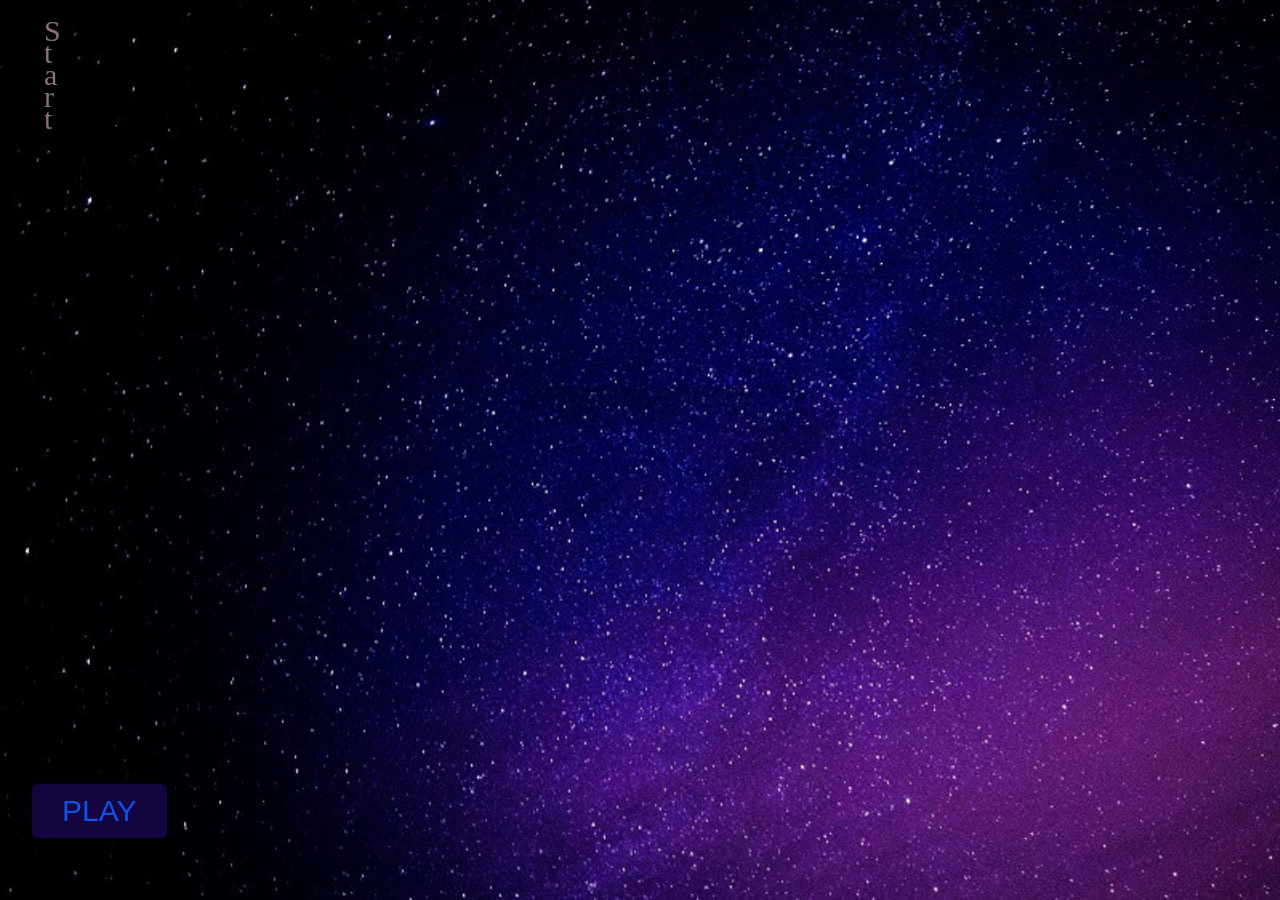
==== hw12zw/hw12.html @ 2128aaa4 "fix" ====
<!DOCTYPE html>
<html lang="en">
<head>
    <meta charset="UTF-8">
    <meta http-equiv="X-UA-Compatible" content="IE=edge">
    <meta name="viewport" content="width=device-width, initial-scale=1.0">
    <link rel="stylesheet" href="starwarsintro.css">
    <link rel="stylesheet" href="hw12.css">
    <title>Document</title>
   
</head>
<body>
    <p id="start">Декілька років по тому ще не було інтернету...</p>

    <h1>STAR WARS<sub>Home work #12</sub></h1>
    
    <div id="titles"><div id="titlecontent">
    
        <p class="center">ЭПИЗОД V<br>НОВА ДОМАШКА</p>
        
        <p> 5 епізод зоряних війн</p>
        
    <p>Створіть кнопку: "отримати інформацію". При натисканні на неї отримайте та відобразіть інформацію про усіх персонажів 5 епізоду зоряних війн(films/2). Зверніть увагу, що необхідно вивчити документацію та на її основі вивести інформацію. 
        Виводимо тільки: повне ім'я персонажа, дата народження, стать(якщо зробите іконкою, буде взагалі ідеально).</p>
    
    <p> БОНУС ПЛЮС: Якщо додумаєтесь, як зберігати і виводити фотки персонажів – буде дуже круто.
        Я дам підказку: можна створити об'єкт з ключ=посилання_на_персонажа, значення=посилання_на_фотку
        У самому АПІ фотографій немає, але ДЗшка стане набагато приємніше виглядати з зображеннями персонажів</p>
    
    <p>Виведіть список усіх планет, які були у зоряних війнах.</p>
    
    <p>Додайте кнопку next, яка завантажить наступну сторінку зі списком планет. Попередня сторінка при цьому має пропасти. (відбувається заміна даних)</p>
    
    <p>ADVANCED: додайте до 1 завдання поле вводу з номером фільму(номер по порядку випуску фильму). Тепер при натисканні на кнопку – необхідно отримати інформацію не про 5тий епізод, а про фільм, номер якого вказано у полі вводу.
        Якщо вказана цифра 1 – потрібно передати запит на /films/1</p>
    
    <p>ADVANCED: Додайте кнопку перекладу на вукийську мову. Після натискання на кнопку – весь отриманий по апі контент повинен перекластись на мову вуки.
        Для цього достатньо додати до будь-якого запиту: ?format=wookiee.
        При фантазії – можете ще і текст кнопок перекласти :)
        </p>
      
    </div>
</div>

  <audio id="audio" src="audio/zvezdnye-voyny-nachalo.mp3">
  </audio>
        
  <button class="shine-button" id = 'playPause'>PLAY</button>
  <button id="neon" class="noselect">
    <span id="s">S</span>
    <span id="t">t</span>
    <span id="a">a</span>
    <span id="r">r</span>
    <span id="t">t</span>
  </button>

  <div class="container">
    <div class="movies"></div>
  </div>

<script src="hw12.js"></script>
</body>
</html>
---- hw12zw/starwarsintro.css ----
@import url(https://fonts.googleapis.com/css?family=Droid+Sans:400,700);

* { padding: 0; margin: 0; }

body, html
{
  position: relative;
	width: 100%;
	height: 100%;
	font-family: "Droid Sans", arial, verdana, sans-serif;
	font-weight: 700;
	color: #ff6;
	background-image: url("images/1568880406_1.jpg");
  background-size: cover;
  background-repeat: no-repeat;
	overflow: hidden;
}

p#start
{
	position: relative;
	width: 16em;
	font-size: 200%;
	font-weight: 400;
	margin: 20% auto;
	color: #4ee;
	opacity: 0;
	z-index: 1;
	-webkit-animation: intro 2s ease-out;
	-moz-animation: intro 2s ease-out;
	-ms-animation: intro 2s ease-out;
	-o-animation: intro 2s ease-out;
	animation: intro 2s ease-out;
}

@-webkit-keyframes intro {
	0% { opacity: 1; }
	90% { opacity: 1; }
	100% { opacity: 0; }
}

@-moz-keyframes intro {
	0% { opacity: 1; }
	90% { opacity: 1; }
	100% { opacity: 0; }
}

@-ms-keyframes intro {
	0% { opacity: 1; }
	90% { opacity: 1; }
	100% { opacity: 0; }
}

@-o-keyframes intro {
	0% { opacity: 1; }
	90% { opacity: 1; }
	100% { opacity: 0; }
}

@keyframes intro {
	0% { opacity: 1; }
	90% { opacity: 1; }
	100% { opacity: 0; }
}

h1
{
	position: absolute;
	width: 2.6em;
	left: 50%;
	top: 25%;
	font-size: 10em;
	text-align: center;
	margin-left: -1.3em;
	line-height: 0.8em;
	letter-spacing: -0.05em;
	color: #000;
	text-shadow: -2px -2px 0 #ff6, 2px -2px 0 #ff6, -2px 2px 0 #ff6, 2px 2px 0 #ff6;
	opacity: 0;
	z-index: 1;
	-webkit-animation: logo 5s ease-out 2.5s;
	-moz-animation: logo 5s ease-out 2.5s;
	-ms-animation: logo 5s ease-out 2.5s;
	-o-animation: logo 5s ease-out 2.5s;
	animation: logo 5s ease-out 2.5s;
}

h1 sub
{
	display: block;
	font-size: 0.3em;
	letter-spacing: 0;
	line-height: 0.8em;
}

@-webkit-keyframes logo {
	0% { -webkit-transform: scale(1); opacity: 1; }
	50% { opacity: 1; }
	100% { -webkit-transform: scale(0.1); opacity: 0; }
}

@-moz-keyframes logo {
	0% { -moz-transform: scale(1); opacity: 1; }
	50% { opacity: 1; }
	100% { -moz-transform: scale(0.1); opacity: 0; }
}

@-ms-keyframes logo {
	0% { -ms-transform: scale(1); opacity: 1; }
	50% { opacity: 1; }
	100% { -ms-transform: scale(0.1); opacity: 0; }
}

@-o-keyframes logo {
	0% { -o-transform: scale(1); opacity: 1; }
	50% { opacity: 1; }
	100% { -o-transform: scale(0.1); opacity: 0; }
}

@keyframes logo {
	0% { transform: scale(1); opacity: 1; }
	50% { opacity: 1; }
	100% { transform: scale(0.1); opacity: 0; }
}

/* the interesting 3D scrolling stuff */
#titles
{
	position: absolute;
	width: 18em;
	height: 50em;
	bottom: 0;
 	left: 50%;
	margin-left: -9em;
	font-size: 350%;
	text-align: justify;
	overflow: hidden;
	-webkit-transform-origin: 50% 100%;
	-moz-transform-origin: 50% 100%;
	-ms-transform-origin: 50% 100%;
	-o-transform-origin: 50% 100%;
	transform-origin: 50% 100%;
	-webkit-transform: perspective(300px) rotateX(25deg);
	-moz-transform: perspective(300px) rotateX(25deg);
	-ms-transform: perspective(300px) rotateX(25deg);
	-o-transform: perspective(300px) rotateX(25deg);
	transform: perspective(300px) rotateX(25deg);
}

#titles:after
{
	position: absolute;
	content: ' ';
  opacity: .2;
	left: 0;
	right: 0;
	top: 0;
	bottom: 60%;
	background-image: -webkit-linear-gradient(top, rgba(0,0,0,1) 0%, transparent 100%);
	background-image: -moz-linear-gradient(top, rgba(0,0,0,1) 0%, transparent 100%);
	background-image: -ms-linear-gradient(top, rgba(0,0,0,1) 0%, transparent 100%);
	background-image: -o-linear-gradient(top, rgba(0,0,0,1) 0%, transparent 100%);
	background-image: linear-gradient(top, rgba(0,0,0,1) 0%, transparent 100%);
	pointer-events: none;
}

#titles p
{
	text-align: justify;
	margin: 0.8em 0;
}

#titles p.center
{
	text-align: center;
}

#titles a
{
	color: #ff6;
	text-decoration: underline;
}

#titlecontent
{
	position: absolute;
	top: 100%;
	-webkit-animation: scroll 100s linear 4s infinite;
	-moz-animation: scroll 100s linear 4s infinite;
	-ms-animation: scroll 100s linear 4s infinite;
	-o-animation: scroll 100s linear 4s infinite;
	animation: scroll 100s linear 4s infinite;
}

/* animation */
@-webkit-keyframes scroll {
	0% { top: 100%; }
	100% { top: -170%; }
}

@-moz-keyframes scroll {
	0% { top: 100%; }
	100% { top: -170%; }
}

@-ms-keyframes scroll {
	0% { top: 100%; }
	100% { top: -170%; }
}

@-o-keyframes scroll {
	0% { top: 100%; }
	100% { top: -170%; }
}

@keyframes scroll {
	0% { top: 100%; }
	100% { top: -170%; }
}

.shine-button {
  position: fixed;
  left: 10px;
  bottom: 50px;
  text-decoration: none;
  display: inline-block;
  padding: 10px 30px;
  margin: 10px 20px;
  overflow: hidden;
  border: 2px solid #01000e;
  border-radius: 8px;
  background-color: #14043f;
  font-family: 'Montserrat', sans-serif;
  color: #0f53e5;
  transition: .2s ease-in-out;
}
.shine-button:before {
  content: "";
  background: linear-gradient(90deg, rgba(84, 3, 82, 0.1), rgba(96, 3, 106, 0.493));
  height: 50px;
  width: 50px;
  position: absolute;
  top: -8px;
  left: -75px;
  transform: skewX(-45deg);
}
.shine-button:hover {
  background: #360135;
  color: #fff;
}
.shine-button:hover:before {
  left: 150px;
  transition: .5s ease-in-out;
}
---- hw12zw/hw12.css ----
/* button neon   */
  .noselect {
    -webkit-touch-callout: none;
    -webkit-user-select: none;
    -khtml-user-select: none;
    -moz-user-select: none;
    -ms-user-select: none;
    user-select: none;
    position: fixed;
    left: 50px;
    top: 20px;
  }
  
  button {
    display: flex;
    flex-direction: column;
    background: none;
    border: none;
    font-family: 'Warnes', cursive;
    color: rgb(139, 114, 114);
    font-size: 30px;
    cursor: pointer;
    -webkit-tap-highlight-color: transparent;
  }
  
  span {
    margin: -6px;
    padding: 0;
  }
  
  #neon:hover span {
    animation: flicker 1s linear forwards;
  }
  
  #neon:hover #e {
    animation-delay: 200ms;
  }
  
  #neon:hover #o {
    animation-delay: 500ms;
  }
  
  #neon:hover #n2 {
    animation-delay: 600ms;
  }
  
  @keyframes flicker {
    0% {color: #333;}
    5%, 15%, 25% {
    color: #fff;
    text-shadow: 0px 0px 25px cyan;
    }
    10%, 20% {
    color: #333;
    text-shadow: none;
    }
     
    30% {
    color: #fff;
    text-shadow: 0px 0px 25px cyan;
    }
     
    100% {
    color: #fff;
    text-shadow: 0px 0px 25px cyan;
    }
  }
  
  #neon:focus {
    outline: none;
  }

  .container {
    max-width: 1200px;
    margin: 0 auto;
  }
  .movies {
    display: flex;
    flex-wrap: wrap;
    justify-content: space-around;
  }
  
  .movie {
    width: 240px;
    margin: 10px;
    position: relative;
  }
  
  .movie__cover-inner {
    position: relative;
    height: 360px;
  }
  
  .movie__cover {
    max-width: 100%;
    height: 100%;
  }
  .movie__info {
    padding: 10px 0px;
  }
  
  .movie__title {
    font-size: 16px;
    color: #ffffff;
  }
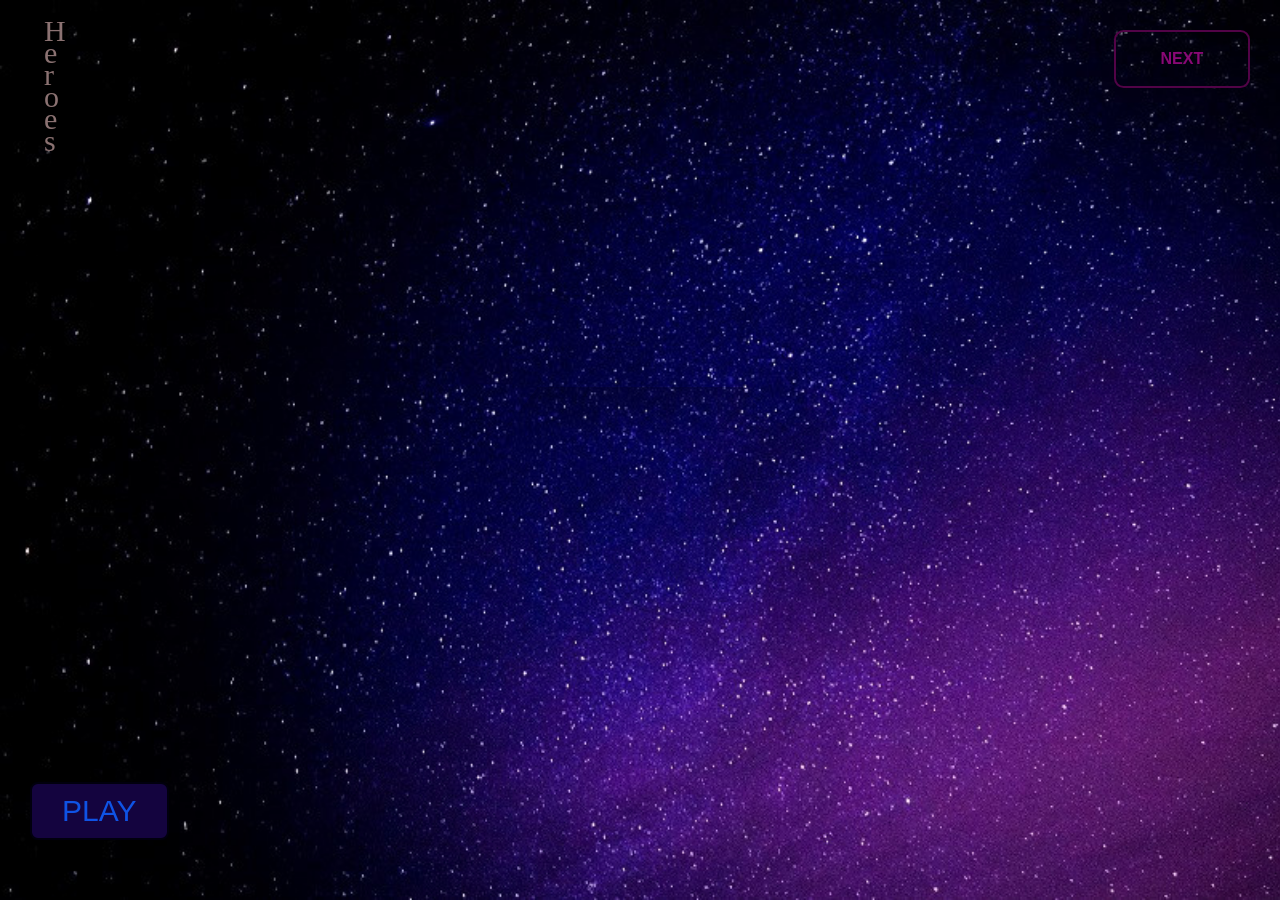
==== commit d7165c5f: "final" ====
--- a/hw12zw/hw12.html
+++ b/hw12zw/hw12.html
@@ -5,6 +5,10 @@
     <meta http-equiv="X-UA-Compatible" content="IE=edge">
     <meta name="viewport" content="width=device-width, initial-scale=1.0">
     <link rel="stylesheet" href="starwarsintro.css">
+    <link rel="preconnect" href="https://fonts.googleapis.com">
+    <link rel="preconnect" href="https://fonts.googleapis.com">
+    <link rel="preconnect" href="https://fonts.gstatic.com" crossorigin>
+    <link href="https://fonts.googleapis.com/css2?family=League+Gothic&family=Lobster+Two:ital,wght@1,700&display=swap" rel="stylesheet">
     <link rel="stylesheet" href="hw12.css">
     <title>Document</title>
    
@@ -47,16 +51,22 @@
         
   <button class="shine-button" id = 'playPause'>PLAY</button>
   <button id="neon" class="noselect">
-    <span id="s">S</span>
-    <span id="t">t</span>
-    <span id="a">a</span>
+    <span id="h">H</span>
+    <span id="e">e</span>
     <span id="r">r</span>
-    <span id="t">t</span>
+    <span id="o">o</span>
+    <span id="e">e</span>
+    <span id="s">s</span>
   </button>
 
   <div class="container">
-    <div class="movies"></div>
+    <div class="movies">
+  
   </div>
+</div>
+
+<a href="next.html"><button class="btn first">NEXT</button></a>
+
 
 <script src="hw12.js"></script>
 </body>
--- a/hw12zw/starwarsintro.css
+++ b/hw12zw/starwarsintro.css
@@ -5,7 +5,7 @@
 body, html
 {
   position: relative;
-	width: 100%;
+	max-width: 100%;
 	height: 100%;
 	font-family: "Droid Sans", arial, verdana, sans-serif;
 	font-weight: 700;
@@ -18,7 +18,7 @@
 
 p#start
 {
-	position: relative;
+	position: absolute;
 	width: 16em;
 	font-size: 200%;
 	font-weight: 400;
--- a/hw12zw/hw12.css
+++ b/hw12zw/hw12.css
@@ -1,3 +1,8 @@
+*{
+  margin: 0;
+  padding: 0;
+}
+
 /* button neon   */
   .noselect {
     -webkit-touch-callout: none;
@@ -9,9 +14,11 @@
     position: fixed;
     left: 50px;
     top: 20px;
+
   }
   
   button {
+    
     display: flex;
     flex-direction: column;
     background: none;
@@ -20,6 +27,7 @@
     color: rgb(139, 114, 114);
     font-size: 30px;
     cursor: pointer;
+  
     -webkit-tap-highlight-color: transparent;
   }
   
@@ -29,6 +37,7 @@
   }
   
   #neon:hover span {
+    
     animation: flicker 1s linear forwards;
   }
   
@@ -67,28 +76,36 @@
   }
   
   #neon:focus {
+    z-index: 1;
     outline: none;
   }
 
   .container {
+   display: none;
     max-width: 1200px;
     margin: 0 auto;
   }
   .movies {
     display: flex;
     flex-wrap: wrap;
-    justify-content: space-around;
+    justify-content: center;
   }
   
   .movie {
+    position: relative;
     width: 240px;
     margin: 10px;
-    position: relative;
+  
   }
   
   .movie__cover-inner {
-    position: relative;
-    height: 360px;
+    display: flex;
+    height: 150px;
+    overflow: hidden;
+    justify-content: flex-start;
+    flex-direction: column;
+    align-items: stretch;
+    flex-wrap: nowrap;
   }
   
   .movie__cover {
@@ -96,11 +113,62 @@
     height: 100%;
   }
   .movie__info {
-    padding: 10px 0px;
+    font-family: 'League Gothic', sans-serif;
+font-family: 'Lobster Two', cursive;
+    color: rgb(19, 154, 232);
+    font-size: 12px;
+    position: absolute;
+    top: 80px;
+    padding: 10px 10px;
   }
+
+  .active{
+    display: block;
+  }
+
+  /* button next */
   
-  .movie__title {
-    font-size: 16px;
-    color: #ffffff;
-  }
-  +.btn {
+  z-index: 1;
+  position: fixed;
+  right: 10px;
+  top: 10px;
+  box-sizing: border-box;
+  -webkit-appearance: none;
+     -moz-appearance: none;
+          appearance: none;
+  background-color: transparent;
+  border: 2px solid #520347;
+  border-radius: 0.6em;
+  color: #890875;
+  cursor: pointer;
+  display: -webkit-box;
+  display: -webkit-flex;
+  display: -ms-flexbox;
+  display: flex;
+  -webkit-align-self: center;
+      -ms-flex-item-align: center;
+          align-self: center;
+  font-size: 1rem;
+  font-weight: 400;
+  line-height: 1;
+  margin: 20px;
+  padding: 1.2em 2.8em;
+  text-decoration: none;
+  text-align: center;
+  text-transform: uppercase;
+  font-family: 'Montserrat', sans-serif;
+  font-weight: 700;
+}
+.btn:hover, .btn:focus {
+  color: #fff;
+  outline: 0;
+}
+
+.first {
+  -webkit-transition: box-shadow 300ms ease-in-out, color 300ms ease-in-out;
+  transition: box-shadow 300ms ease-in-out, color 300ms ease-in-out;
+}
+.first:hover {
+  box-shadow: 0 0 40px 40px #100353 inset;
+}
